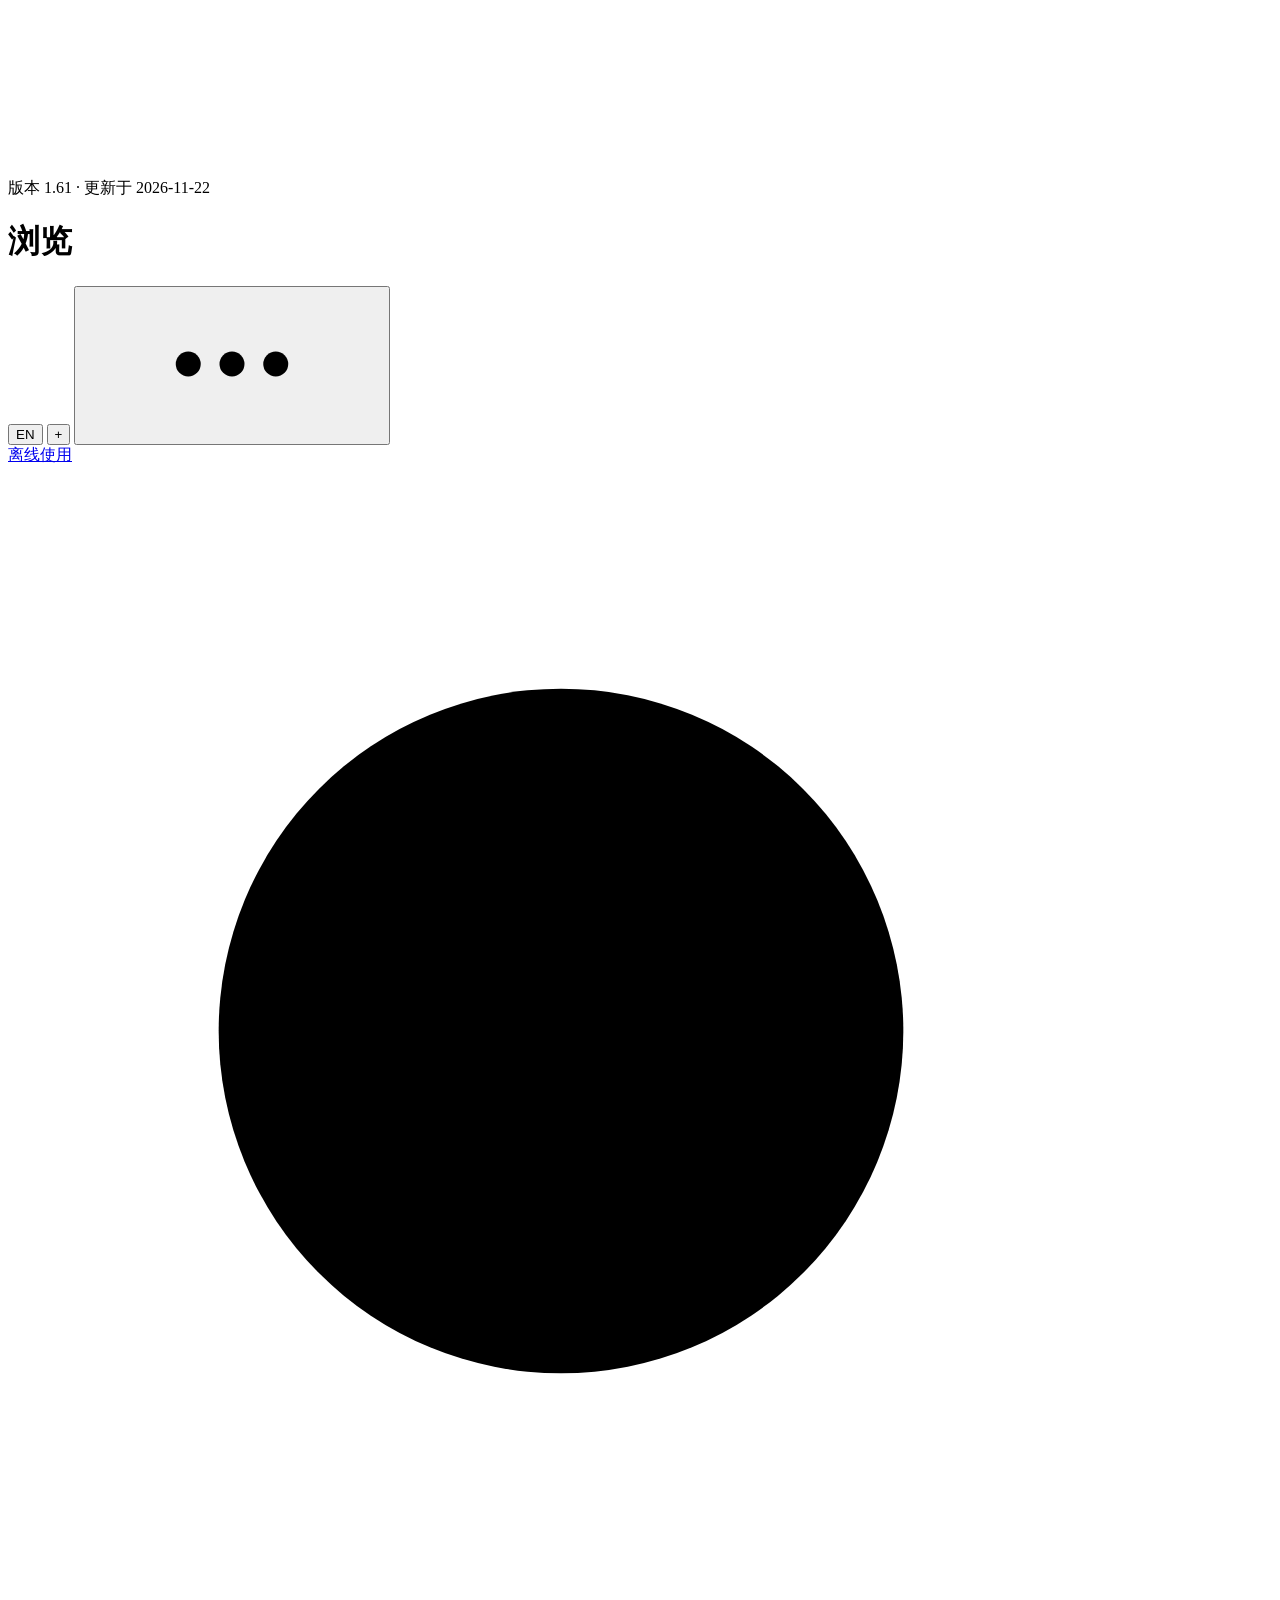
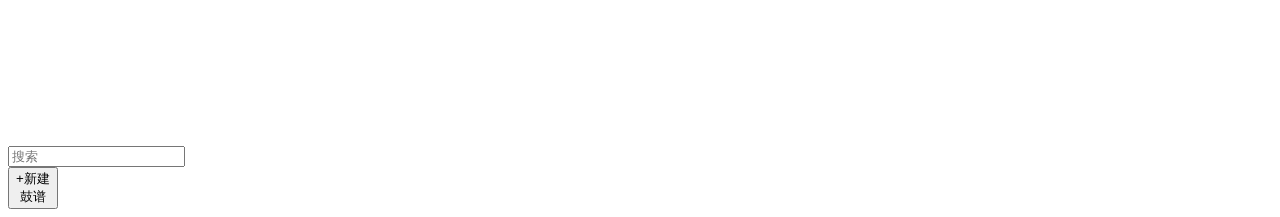
==== RhythmDesk-Win11/source/ui/index.html @ 809c0f04 "RhythmDesk 1.61: loop repeat chip, blue playing box on every track, note-key lock; handoff document " ====
<!doctype html>
<html lang="zh-CN">
<head>
<link rel="icon" type="image/png" href="apple-touch-icon.png">
<link rel="apple-touch-icon" href="apple-touch-icon.png">
  <meta charset="utf-8">
  <meta name="viewport" content="width=device-width, initial-scale=1">
  <meta name="color-scheme" content="light">
  <title>鼓谱工作台</title>
  <!-- STYLE -->
</head>
<body>
  <svg class="icon-library" aria-hidden="true" xmlns="http://www.w3.org/2000/svg">
    <symbol id="i-folder" viewBox="0 0 24 24"><path d="M3 5h6l2 2h10v13H3zM3 10h18"/></symbol>
    <symbol id="i-info" viewBox="0 0 24 24"><circle cx="12" cy="12" r="9.5"/><path d="M10 11h2v6m-2 0h4m-2-9h.01"/></symbol>
    <symbol id="i-more" viewBox="0 0 24 24"><g fill="currentColor" stroke="none"><circle cx="5" cy="12" r="2"/><circle cx="12" cy="12" r="2"/><circle cx="19" cy="12" r="2"/></g></symbol>
    <symbol id="i-undo" viewBox="0 0 24 24"><path d="m8 4-5 5 5 5M3 9h12a5 5 0 0 1 0 10H6"/></symbol>
    <symbol id="i-redo" viewBox="0 0 24 24"><path d="m16 4 5 5-5 5m5-5H9a5 5 0 0 0 0 10h9"/></symbol>
    <symbol id="i-tempo" viewBox="0 0 24 24"><path d="M9 3h6l5 18H4zM6 17h12M14 17 6 5"/><circle cx="5" cy="4" r="1.4" fill="currentColor"/></symbol>
    <symbol id="i-play" viewBox="0 0 24 24"><path d="M6 3v18l14-9z" fill="currentColor" stroke="none"/></symbol>
    <symbol id="i-pause" viewBox="0 0 24 24"><path d="M6 4h4v16H6zm8 0h4v16h-4z" fill="currentColor" stroke="none"/></symbol>
    <symbol id="i-stop" viewBox="0 0 24 24"><path d="M5 5h14v14H5z" fill="currentColor" stroke="none"/></symbol>
    <symbol id="i-restart" viewBox="0 0 24 24"><path d="M3 4l12 8L3 20zM18 4h2v16h-2z" fill="currentColor" stroke="none"/></symbol>
    <symbol id="i-speaker" viewBox="0 0 24 24"><path d="M3 9h4l5-4v14l-5-4H3z" fill="currentColor"/><path d="M16 8a6 6 0 0 1 0 8m3-11a10 10 0 0 1 0 14"/></symbol>
    <symbol id="i-solo" viewBox="0 0 24 24"><path d="M4 16v-4a8 8 0 0 1 16 0v4"/><rect x="4" y="12" width="4" height="7" rx="1.5" fill="currentColor"/><rect x="16" y="12" width="4" height="7" rx="1.5" fill="currentColor"/></symbol>
    <symbol id="i-mute" viewBox="0 0 24 24"><path d="M3 9h4l5-4v14l-5-4H3z" fill="currentColor"/><path d="M19 5 4 20"/></symbol>
    <symbol id="i-backspace" viewBox="0 0 24 24"><path d="M9 5h12v14H9l-7-7zM12 9l6 6m0-6-6 6"/></symbol>
    <symbol id="i-clear-measure" viewBox="0 0 24 24"><path d="M3 5v14M21 5v14M9 9l6 6m0-6-6 6"/></symbol>
    <symbol id="i-keyboard" viewBox="0 0 24 24"><rect x="2" y="5" width="20" height="14" rx="2"/><path d="M6 10h.1m4-.1h.1m4 .1h.1m4-.1h.1M7 15h10"/></symbol>
  </svg>
  <main id="rhythmBrowser" class="rhythm-browser" aria-labelledby="browserTitle">
    <p class="browser-release"><span data-i18n="browse.release">版本</span> 1.61 · <span data-i18n="browse.updated">更新于</span> <time datetime="2026-11-22">2026-11-22</time></p>
    <div class="browser-top">
      <h1 id="browserTitle" class="browser-pill" data-i18n="browse.title">浏览</h1>
      <div class="browser-pill browser-tools">
        <button type="button" id="langBrowser" class="lang-toggle" data-i18n="lang.toggle" data-i18n-title="lang.toggleTitle" data-i18n-aria="lang.toggleTitle">EN</button>
        <button type="button" id="browserNew" class="icon" data-i18n-title="browse.new" data-i18n-aria="browse.new" title="新建鼓谱" aria-label="新建鼓谱">+</button>
        <button type="button" id="browserMore" class="icon" data-i18n-title="browse.options" data-i18n-aria="browse.options" title="浏览选项" aria-label="浏览选项"><svg aria-hidden="true"><use href="#i-more"/></svg></button>
      </div>
    </div>
    <a href="./offline/" style="display:inline-block;margin:0 0 12px">离线使用</a>
    <label class="browser-search">
      <svg viewBox="0 0 24 24" aria-hidden="true"><circle cx="10.5" cy="10.5" r="6.5"/><path d="m16 16 5 5"/></svg>
      <input id="rhythmSearch" type="search" data-i18n-placeholder="browse.search" data-i18n-aria="browse.searchLabel" placeholder="搜索" aria-label="按名称搜索节奏" autocomplete="off">
    </label>
    <div id="rhythmGrid" class="rhythm-grid">
      <button type="button" id="createDocument" class="rhythm-card"><span class="rhythm-thumbnail new-thumbnail" aria-hidden="true">+</span><span class="rhythm-card-name" data-i18n-html="browse.create">新建<br>鼓谱</span></button>
    </div>
    <p id="rhythmSearchEmpty" class="browser-empty" data-i18n="browse.empty" hidden>没有找到匹配的节奏。</p>
  </main>
  <header id="editorNav" hidden>
    <div class="nav">
      <button type="button" id="files" class="icon blue" data-i18n-title="nav.files" data-i18n-aria="nav.files" title="返回节奏文件夹" aria-label="返回节奏文件夹"><svg><use href="#i-folder"/></svg></button>
      <div class="center-title">
        <button type="button" id="info" class="icon blue" data-i18n-title="nav.info" data-i18n-aria="nav.info" title="节奏信息" aria-label="节奏信息"><svg><use href="#i-info"/></svg></button>
        <h1 id="title"></h1>
      </div>
      <div class="nav-right">
        <div class="tool-group nav-history">
          <button type="button" id="undo" class="icon" data-i18n-title="undo.title" data-i18n-aria="undo" title="撤销 Ctrl+Z" aria-label="撤销"><svg><use href="#i-undo"/></svg></button>
          <button type="button" id="redo" class="icon" data-i18n-title="redo.title" data-i18n-aria="redo" title="重做 Ctrl+Y" aria-label="重做"><svg><use href="#i-redo"/></svg></button>
        </div>
        <button type="button" id="more" class="icon blue" data-i18n-title="nav.more" data-i18n-aria="nav.more" title="更多操作" aria-label="更多操作"><svg><use href="#i-more"/></svg></button>
      </div>
      <input type="file" id="file" accept=".json,.djjson,application/json" hidden>
    </div>
    <div class="meter-bar">
      <div class="score-global-actions">
      <button type="button" id="meterLabel" data-i18n="meter.clearButton" aria-haspopup="dialog">清空整谱</button><span id="scoreZoomValue">100%</span></div>
      <div class="meter-picker" role="group" aria-label="整谱拍号" data-i18n-aria="meter.label">
        <button type="button" data-meter="4/4" aria-label="4/4 拍，重置整谱" aria-pressed="false" title="重置为 4/4 拍"><span class="meter-label" aria-hidden="true"><span class="meter-numerator">4</span><span class="meter-slash">/</span><span class="meter-denominator">4</span></span></button>
        <button type="button" data-meter="5/8" aria-label="5/8 拍，重置整谱" aria-pressed="false" title="重置为 5/8 拍"><span class="meter-label" aria-hidden="true"><span class="meter-numerator">5</span><span class="meter-slash">/</span><span class="meter-denominator">8</span></span></button>
        <button type="button" data-meter="6/8" aria-label="6/8 拍，重置整谱" aria-pressed="false" title="重置为 6/8 拍"><span class="meter-label" aria-hidden="true"><span class="meter-numerator">6</span><span class="meter-slash">/</span><span class="meter-denominator">8</span></span></button>
        <button type="button" data-meter="7/8" aria-label="7/8 拍，重置整谱" aria-pressed="false" title="重置为 7/8 拍"><span class="meter-label" aria-hidden="true"><span class="meter-numerator">7</span><span class="meter-slash">/</span><span class="meter-denominator">8</span></span></button>
        <button type="button" data-meter="9/8" aria-label="9/8 拍，重置整谱" aria-pressed="false" title="重置为 9/8 拍"><span class="meter-label" aria-hidden="true"><span class="meter-numerator">9</span><span class="meter-slash">/</span><span class="meter-denominator">8</span></span></button>
        <button type="button" data-meter="11/8" aria-label="11/8 拍，重置整谱" aria-pressed="false" title="重置为 11/8 拍"><span class="meter-label" aria-hidden="true"><span class="meter-numerator meter-numerator-wide">11</span><span class="meter-slash">/</span><span class="meter-denominator">8</span></span></button>
        <button type="button" data-meter="13/8" aria-label="13/8 拍，重置整谱" aria-pressed="false" title="重置为 13/8 拍"><span class="meter-label" aria-hidden="true"><span class="meter-numerator meter-numerator-wide">13</span><span class="meter-slash">/</span><span class="meter-denominator">8</span></span></button>
        <button type="button" data-meter="17/8" aria-label="17/8 拍，重置整谱" aria-pressed="false" title="重置为 17/8 拍"><span class="meter-label" aria-hidden="true"><span class="meter-numerator meter-numerator-wide">17</span><span class="meter-slash">/</span><span class="meter-denominator">8</span></span></button>
        <button type="button" data-meter="19/8" aria-label="19/8 拍，重置整谱" aria-pressed="false" title="重置为 19/8 拍"><span class="meter-label" aria-hidden="true"><span class="meter-numerator meter-numerator-wide">19</span><span class="meter-slash">/</span><span class="meter-denominator">8</span></span></button>
        <button type="button" data-meter="23/8" aria-label="23/8 拍，重置整谱" aria-pressed="false" title="重置为 23/8 拍"><span class="meter-label" aria-hidden="true"><span class="meter-numerator meter-numerator-wide">23</span><span class="meter-slash">/</span><span class="meter-denominator">8</span></span></button>
      </div>
    </div>
  </header>

  <div id="scoreViewport" hidden>
    <main id="paper" aria-label="鼓谱" data-i18n-aria="score.aria">
      <div id="score"></div>
      <div class="track-add-area"><button type="button" id="addTrack" class="add-track" data-i18n-title="track.add" data-i18n-aria="track.add" aria-label="添加音轨" title="添加音轨" aria-haspopup="true">+</button></div>
    </main>
    <span id="scoreVerticalThumb" aria-hidden="true" hidden></span>
  </div>
  <footer id="editorTransport" class="transport" aria-label="播放和编辑工具" data-i18n-aria="transport.aria" hidden>
    <div class="transport-inner">
      <button type="button" id="restartPlayback" class="icon" data-i18n-title="keys.goToBeginning" data-i18n-aria="keys.goToBeginning" title="回到全谱开头" aria-label="回到全谱开头"><svg aria-hidden="true"><use href="#i-restart"/></svg></button>
      <button type="button" id="play" class="icon" title="播放 Space" aria-label="播放"><svg><use id="playGlyph" href="#i-play"/></svg></button>
      <button type="button" id="stop" class="icon" title="停止" aria-label="停止" disabled><svg><use href="#i-stop"/></svg></button>
      <button type="button" id="loopRepeat" class="loop-repeat" data-i18n-title="loop.repeatButton" title="再循环几次后继续向后播放" aria-haspopup="true" hidden>↻ 再循环…</button>
      <button type="button" id="swing" class="icon" data-i18n-title="swing.button" data-i18n-aria="swing.button" title="律动（Swing）" aria-label="律动（Swing）"><svg><use href="#i-tempo"/></svg></button>
      <button type="button" id="mixer" class="icon" data-i18n-title="mixer.button" data-i18n-aria="mixer.button" title="混音：音量 / 声像" aria-label="混音：音量 / 声像"><svg><use href="#i-speaker"/></svg></button>
      <button type="button" id="followPlayback" class="icon follow-toggle" data-i18n-title="more.follow" data-i18n-aria="more.follow" title="播放时跟随谱面" aria-label="播放时跟随谱面" aria-pressed="true"><svg viewBox="0 0 24 24" fill="none" stroke="currentColor" stroke-width="1.7" stroke-linecap="round" stroke-linejoin="round"><path d="M9 4H4v5m11-5h5v5M4 15v5h5m11-5v5h-5m-6-8h6m-3-3v6"/></svg></button>
      <button type="button" id="showKeys" class="icon keyboard-toggle" data-i18n-title="keys.toggle" data-i18n-aria="keys.aria" title="显示或收起音符键盘" aria-label="音符键盘" aria-pressed="false"><svg><use href="#i-keyboard"/></svg></button>
    </div>
  </footer>
  <section id="keyboard" class="keyboard" aria-label="音符键盘" data-i18n-aria="keys.aria" hidden><div id="keys" class="keyboard-inner"></div></section>
  <section id="selectionBar" class="selection-bar" data-i18n-aria="multi.toolbar" aria-label="选区操作" hidden>
    <div class="selection-inner">
      <p id="selectionSummary" class="selection-summary" aria-live="polite"></p>
      <div id="selectionActions" class="selection-actions">
        <button type="button" data-selection-action="copy" data-i18n="multi.copy">复制</button>
        <button type="button" data-selection-action="cut" data-i18n="multi.cut">剪切</button>
        <button type="button" data-selection-action="clear" data-i18n="multi.clear">清空选区音符</button>
        <button type="button" data-selection-action="meter" data-i18n="multi.meter">区域拍号</button>
      </div>
      <div id="selectionMeters" class="selection-meters" hidden></div>
      <button type="button" id="selectionBack" class="selection-link" data-i18n="multi.back" hidden>返回选区</button>
      <button type="button" id="selectionExit" class="selection-link" data-i18n="multi.exit">退出</button>
    </div>
  </section>
  <div id="status" class="toast" role="status" aria-live="polite" hidden></div>
  <dialog id="renameRhythmPanel" class="name-dialog" aria-labelledby="renameRhythmHeading">
    <form id="renameRhythmForm">
      <h2 id="renameRhythmHeading" data-i18n="card.rename">重命名</h2>
      <input id="renameRhythmName" type="text" maxlength="64" required autocomplete="off" data-i18n-aria="card.rename" aria-label="重命名">
      <div class="dialog-actions"><button type="button" data-close="renameRhythmPanel" data-i18n="dialog.cancel">取消</button><button type="submit" id="renameRhythmConfirm" data-i18n="card.rename">重命名</button></div>
    </form>
  </dialog>
  <dialog id="noteChangeWarning" class="note-change-warning" role="alertdialog" aria-labelledby="noteChangeMessage"><p id="noteChangeMessage"></p></dialog>

  <div id="menu" class="popup-menu" hidden></div>
  <div id="beatMenu" class="beat-menu" hidden></div>
  <dialog id="newRhythmPanel" class="name-dialog" aria-labelledby="newRhythmHeading">
    <form id="newRhythmForm" method="dialog">
      <div class="name-dialog-body">
        <h2 id="newRhythmHeading" data-i18n="new.title">新建鼓谱</h2>
        <input id="newRhythmName" type="text" placeholder="鼓谱名称" aria-label="鼓谱名称" data-i18n-placeholder="new.placeholder" data-i18n-aria="new.placeholder" maxlength="64" autocomplete="off" required autofocus>
      </div>
      <div class="name-dialog-actions">
        <button type="button" data-close="newRhythmPanel" data-i18n="dialog.cancel">取消</button>
        <button type="submit" id="createRhythm" data-i18n="dialog.create" disabled>创建</button>
      </div>
    </form>
  </dialog>
  <dialog id="infoPanel" class="sheet">
    <form method="dialog">
      <header class="sheet-nav"><button type="submit" data-i18n="dialog.done">完成</button><h2 data-i18n="info.title">节奏信息</h2><span></span></header>
      <div class="info-fields sheet-body">
        <label><span data-i18n="info.name">名称</span> <input id="infoTitle" maxlength="64" required></label>
        <label><span data-i18n="info.region">地区</span> <input id="infoRegion" maxlength="80"></label>
        <label><span data-i18n="info.ethnic">族群</span> <input id="infoEthnic" maxlength="80"></label>
        <textarea id="infoNotes" maxlength="8000" aria-label="曲目介绍" placeholder="曲目介绍、来源或教学笔记" data-i18n-aria="info.notes" data-i18n-placeholder="info.notesPlaceholder"></textarea>
      </div>
    </form>
  </dialog>
  <dialog id="mixerPanel" class="sheet">
    <header class="sheet-nav"><button type="button" data-close="mixerPanel" data-i18n="dialog.done">完成</button><div class="segmented"><button type="button" id="volTab" aria-pressed="true" data-i18n="mix.volume">音量</button><button type="button" id="panTab" aria-pressed="false" data-i18n="mix.balance">声像</button></div><button type="button" id="resetMix" data-i18n="mix.reset">重置</button></header>
    <div id="mixRows" class="sheet-body"></div>
  </dialog>
  <dialog id="swingPanel" class="sheet swing-sheet">
    <header class="sheet-nav"><button type="button" data-close="swingPanel" data-i18n="swing.back">‹ 返回</button><h2 data-i18n="swing.title">编辑律动（Swing）</h2><div class="actions"><button type="button" id="copyFeel" data-i18n="swing.copy">复制</button><button type="button" id="pasteFeel" data-i18n="swing.paste">粘贴</button></div></header>
    <div class="sheet-body">
      <div class="section-label" data-i18n="swing.pattern">拍内时值</div>
      <div class="pattern">
        <div class="pattern-top">
          <div class="segmented"><button type="button" data-feel-size="3">3</button><button type="button" data-feel-size="4">4</button></div>
          <div class="actions"><button type="button" id="copyPattern" data-i18n="swing.copy">复制</button><button type="button" id="pastePattern" data-i18n="swing.paste">粘贴</button></div>
        </div>
        <svg id="diagram" viewBox="0 0 440 144" role="img" aria-label="拍内时值图。拖动中间的符杆可调整比例。" data-i18n-aria="swing.diagram"></svg>
        <div id="ratios" class="ratios" aria-label="分音时值百分比" data-i18n-aria="swing.ratios"></div>
        <label class="line-range"><span data-i18n="swing.strength">强度</span> <input type="range" min="0" max="200" id="strength"><output id="strengthValue"></output></label>
        <label class="compound-swing"><input type="checkbox" id="compoundSwing"><span data-i18n="swing.compound">6/8 和 9/8 也使用 Swing 时值</span></label>
      </div>
      <div class="section-label" data-i18n="swing.tempo">速度</div>
      <div class="swing-tempo">
        <div class="tempo-controls"><button type="button" id="tempoMinus" aria-label="−1 BPM">−</button><output id="swingBpmLabel"></output><button type="button" id="tempoPlus" aria-label="+1 BPM">+</button></div>
        <input type="range" min="20" max="360" id="swingBpm" aria-label="速度 BPM" data-i18n-aria="tempo.range">
        
      </div>
    </div>
  </dialog>
  <dialog id="exportPanel" class="sheet export-sheet">
    <form id="exportForm">
      <header class="sheet-nav"><button type="button" data-close="exportPanel" data-i18n="dialog.cancel">取消</button><h2 data-i18n="export.title">导出音频</h2><button type="submit" id="exportConfirm" data-i18n="export.confirm">导出</button></header>
      <div class="sheet-body">
        <div class="section-label" data-i18n="export.file">文件</div>
        <div class="file-fields">
          <input id="exportName" aria-label="导出文件名" data-i18n-aria="export.name" maxlength="80" required>
          <div class="format-row"><span data-i18n="export.format">格式</span> <div class="segmented"><button type="button" data-format="m4a" aria-pressed="false" title="需要系统提供 AAC 编码器" data-i18n-title="export.m4aTitle" disabled>M4A</button><button type="button" data-format="wav" aria-pressed="true">WAV</button><button type="button" data-format="aiff" aria-pressed="false">AIFF</button></div></div>
        </div>
        <div class="section-label" data-i18n="export.duration">时长</div>
        <div class="duration">
          <div class="time-wheel" data-wheel="minutes">
            <button type="button" data-time="minutes" data-delta="-1" aria-label="减少一分钟" data-i18n-aria="export.minus1m"></button>
            <label><input type="number" id="minutes" min="0" max="30" value="0" required aria-label="分钟" data-i18n-aria="export.minutes"> <span data-i18n="export.min">分</span></label>
            <button type="button" data-time="minutes" data-delta="1" aria-label="增加一分钟" data-i18n-aria="export.plus1m"></button>
          </div>
          <div class="time-wheel" data-wheel="seconds">
            <button type="button" data-time="seconds" data-delta="-1" aria-label="减少一秒" data-i18n-aria="export.minus1s"></button>
            <label><input type="number" id="seconds" min="0" max="59" value="30" required aria-label="秒" data-i18n-aria="export.seconds"> <span data-i18n="export.sec">秒</span></label>
            <button type="button" data-time="seconds" data-delta="1" aria-label="增加一秒" data-i18n-aria="export.plus1s"></button>
          </div>
        </div>
        <p class="export-note" data-i18n="export.note">44.1 kHz · 16-bit · 立体声</p>
      </div>
    </form>
  </dialog>
  <dialog id="scoreConflictPanel" class="sheet"><h2 data-i18n="save.conflict">文件已存在</h2><p id="scoreConflictName"></p><div class="tempo-controls"><button type="button" id="scoreOverwrite" data-i18n="save.overwrite">覆盖</button><button type="button" id="scoreKeepBoth" data-i18n="save.keepBoth">保留两个</button><button type="button" data-close="scoreConflictPanel" data-i18n="dialog.cancel">取消</button></div></dialog>
  <dialog id="scoreExportPanel" class="sheet" aria-labelledby="scoreExportHeading">
    <form id="scoreExportForm">
      <header class="sheet-nav">
        <button type="button" data-close="scoreExportPanel" data-i18n="dialog.cancel">取消</button>
        <h2 id="scoreExportHeading" data-i18n="more.scoreExportTitle">导出鼓谱</h2>
        <button type="submit" id="scoreExportConfirm" data-i18n="scoreExport.prepare">生成</button>
      </header>
      <div class="sample-body">
        <label class="sample-choice"><span data-i18n="export.format">格式</span>
          <select id="scoreExportFormat"><option value="jpg">JPG</option><option value="pdf">PDF</option></select>
        </label>
        <p class="sample-standard" data-i18n="scoreExport.detail">每页 3840 × 2160 像素。多页 JPG 打包为 ZIP，PDF 合并为一个文件。</p>
        <p class="sample-standard" id="scoreSaveHint"></p>
        <p id="scoreExportStatus" class="sample-message" role="status"></p>
      </div>
    </form>
  </dialog>
  <dialog id="samplePanel" class="sheet" aria-labelledby="sampleHeading">
    <header class="sheet-nav">
      <button type="button" data-close="samplePanel" data-i18n="dialog.done">完成</button>
      <h2 id="sampleHeading" data-i18n="sample.title">替换音色</h2><span></span>
    </header>
    <div class="sample-body">
      <p id="sampleTrackName" class="sample-track"></p>
      <label class="sample-choice"><span data-i18n="sample.instrument">乐器</span> <select id="sampleInstrument"></select></label>
      <label class="sample-choice"><span data-i18n="sample.slot">预设槽位</span> <select id="sampleSlot"></select></label>
      <label class="sample-choice"><span data-i18n="sample.stroke">鼓音</span> <select id="sampleStroke"></select></label>
      <p id="sampleCurrent" class="sample-current"></p>
      <div class="sample-actions">
        <button type="button" id="sampleImport" data-i18n="sample.import">导入 WAV</button>
        <button type="button" id="samplePreview" data-i18n="sample.preview">试听</button>
        <button type="button" id="sampleReset" data-i18n="sample.reset">恢复内置</button>
        <button type="button" id="sampleApply" data-i18n="sample.apply">应用到当前音轨</button>
        <input type="file" id="sampleFile" accept=".wav,.wave,audio/wav,audio/x-wav" hidden>
      </div>
      <p id="sampleMessage" role="status" class="sample-message"></p>
      <p class="sample-standard" data-i18n-html="sample.standard"><strong>采样标准</strong><br>16-bit PCM WAV · 44.1 或 48 kHz · 单声道或双声道（导入后转为单声道）<br>单个文件录一击，0.05–1.50 秒，推荐 0.15–0.80 秒。<br>尽量剪掉前置空白，保留自然尾音。鼓谱内自定义采样共用 640 KiB。</p>
    </div>
  </dialog>
  <dialog id="deleteMeasurePanel" class="name-dialog" aria-labelledby="deleteMeasureHeading" aria-describedby="deleteMeasureMessage">
    <div class="name-dialog-body">
      <h2 id="deleteMeasureHeading" data-i18n="measure.deleteTitle">删除小节</h2>
      <p id="deleteMeasureMessage"></p>
    </div>
    <div class="name-dialog-actions">
      <button type="button" data-close="deleteMeasurePanel" data-i18n="dialog.cancel" autofocus>取消</button>
      <button type="button" id="confirmDeleteMeasure" data-i18n="measure.deleteTitle">删除小节</button>
    </div>
  </dialog>
  <dialog id="clearScorePanel" class="name-dialog" aria-labelledby="clearScoreHeading" aria-describedby="clearScoreMessage">
    <div class="name-dialog-body">
      <h2 id="clearScoreHeading" data-i18n="meter.clearScore">清空整份鼓谱</h2>
      <p id="clearScoreMessage" data-i18n="meter.confirmClear">清空所有音轨的音符？可以一次撤销。</p>
    </div>
    <div class="name-dialog-actions">
      <button type="button" data-close="clearScorePanel" data-i18n="dialog.cancel" autofocus>取消</button>
      <button type="button" id="confirmClearScore" data-i18n="meter.clearAction">清空</button>
    </div>
  </dialog>
  <dialog id="clearTrackNotesPanel" class="name-dialog" aria-labelledby="clearTrackNotesHeading" aria-describedby="clearTrackNotesMessage">
    <div class="name-dialog-body">
      <h2 id="clearTrackNotesHeading" data-i18n="track.clearNotes">清空本乐器所有音符</h2>
      <p id="clearTrackNotesMessage"></p>
    </div>
    <div class="name-dialog-actions">
      <button type="button" data-close="clearTrackNotesPanel" data-i18n="dialog.cancel" autofocus>取消</button>
      <button type="button" id="confirmClearTrackNotes" data-i18n="meter.clearAction">清空</button>
    </div>
  </dialog>
  <dialog id="multiPastePanel" class="name-dialog" aria-labelledby="multiConfirmTitle" aria-describedby="multiConfirmMessage multiConfirmRange">
    <div class="name-dialog-body">
      <h2 id="multiConfirmTitle"></h2>
      <p id="multiConfirmRange" class="paste-range-summary"></p>
      <p id="multiConfirmMessage" data-i18n="multi.confirmMessage">将首尾之间的音符、空拍和切分连续覆盖到目标位置？</p>
    </div>
    <div class="name-dialog-actions">
      <button type="button" data-close="multiPastePanel" data-i18n="dialog.cancel" autofocus>取消</button>
      <button type="button" id="confirmMultiPaste" data-i18n="multi.confirmAction">确认</button>
    </div>
  </dialog>
  <dialog id="removeTrackPanel" class="name-dialog" aria-labelledby="removeTrackHeading" aria-describedby="removeTrackMessage">
    <div class="name-dialog-body">
      <h2 id="removeTrackHeading" data-i18n="track.remove">删除乐器</h2>
      <p id="removeTrackMessage"></p>
    </div>
    <div class="name-dialog-actions">
      <button type="button" data-close="removeTrackPanel" data-i18n="dialog.cancel" autofocus>取消</button>
      <button type="button" id="confirmRemoveTrack" data-i18n="track.remove">删除乐器</button>
    </div>
  </dialog>
  <dialog id="trackPanel" class="sheet">
    <form method="dialog">
      <header class="sheet-nav"><button type="button" data-close="trackPanel" data-i18n="dialog.cancel">取消</button><h2 data-i18n="instrument.title">乐器</h2><button type="submit" data-i18n="dialog.done">完成</button></header>
      <div class="info-fields sheet-body">
        <label><span data-i18n="instrument.name">名称</span> <input id="trackName" maxlength="28" required></label>
        <label><span data-i18n="instrument.detail">说明</span> <input id="trackDetail" maxlength="28"></label>
        <label><span data-i18n="instrument.type">乐器</span> <select id="trackType"></select></label>
      </div>
    </form>
  </dialog>
  <script src="sounds/recorded-samples.js"></script>
  <!-- GUIDE -->
  <!-- SCRIPTS -->
</body>
</html>
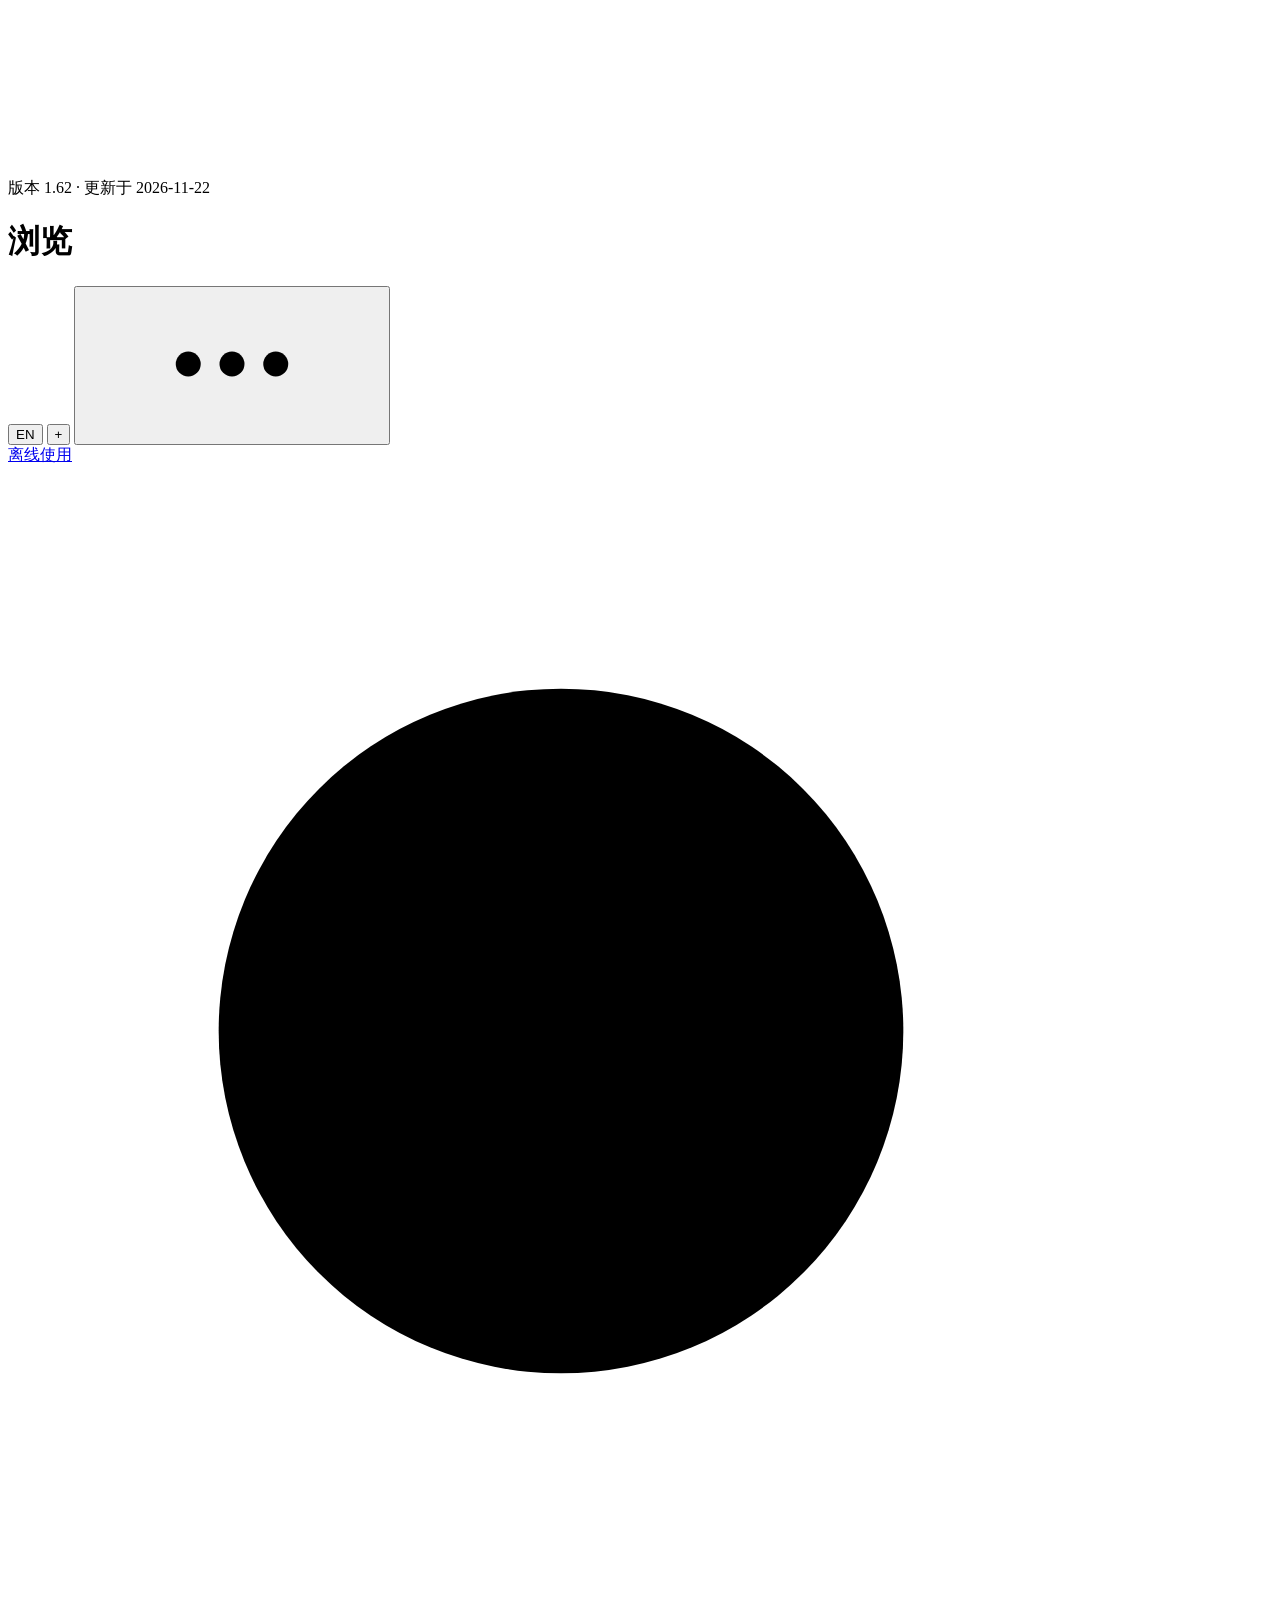
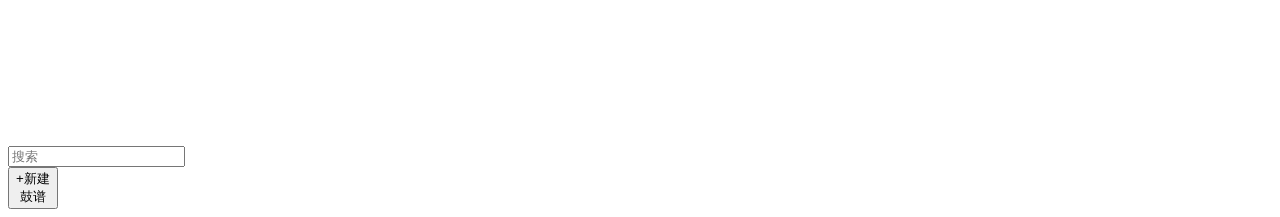
==== commit f012d342: "RhythmDesk 1.62: free repeat count, tall playing box, docs checked and synced Same changes in the Wi" ====
--- a/RhythmDesk-Win11/source/ui/index.html
+++ b/RhythmDesk-Win11/source/ui/index.html
@@ -29,7 +29,7 @@
     <symbol id="i-keyboard" viewBox="0 0 24 24"><rect x="2" y="5" width="20" height="14" rx="2"/><path d="M6 10h.1m4-.1h.1m4 .1h.1m4-.1h.1M7 15h10"/></symbol>
   </svg>
   <main id="rhythmBrowser" class="rhythm-browser" aria-labelledby="browserTitle">
-    <p class="browser-release"><span data-i18n="browse.release">版本</span> 1.61 · <span data-i18n="browse.updated">更新于</span> <time datetime="2026-11-22">2026-11-22</time></p>
+    <p class="browser-release"><span data-i18n="browse.release">版本</span> 1.62 · <span data-i18n="browse.updated">更新于</span> <time datetime="2026-11-22">2026-11-22</time></p>
     <div class="browser-top">
       <h1 id="browserTitle" class="browser-pill" data-i18n="browse.title">浏览</h1>
       <div class="browser-pill browser-tools">
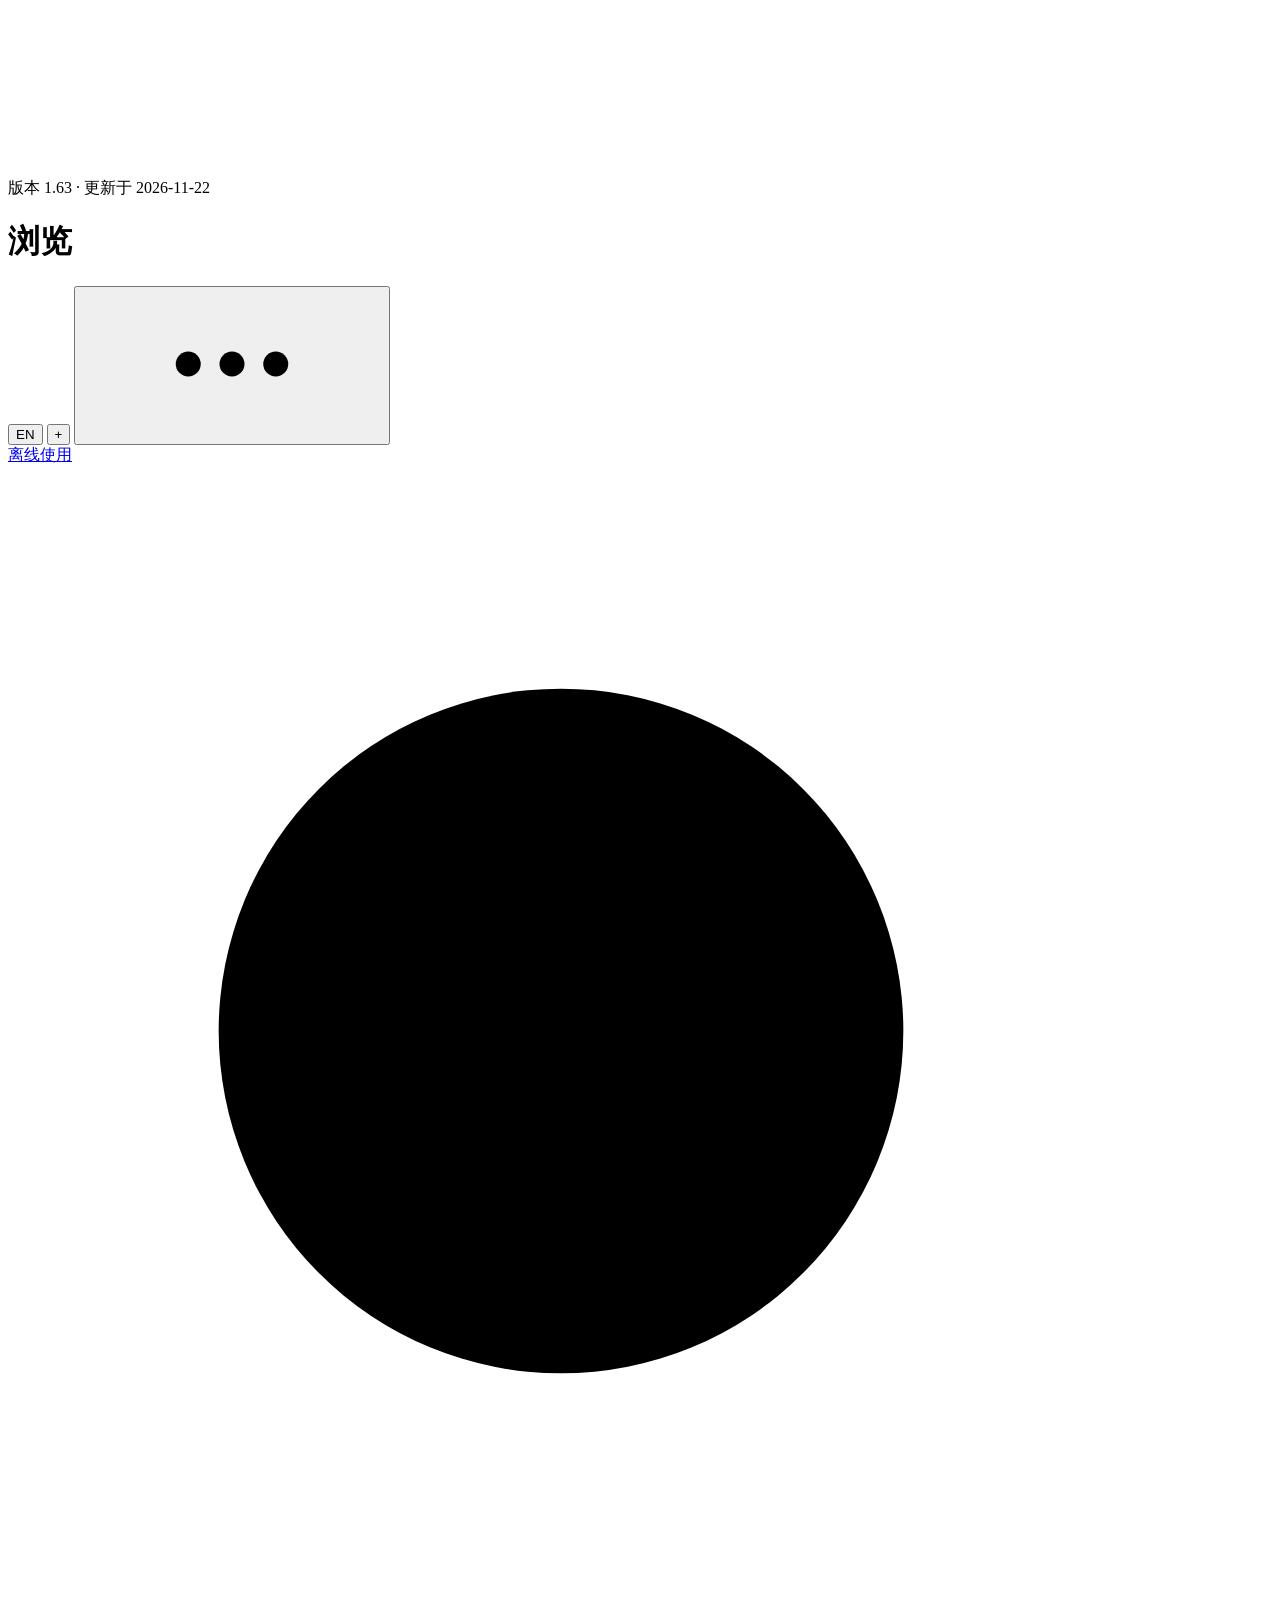
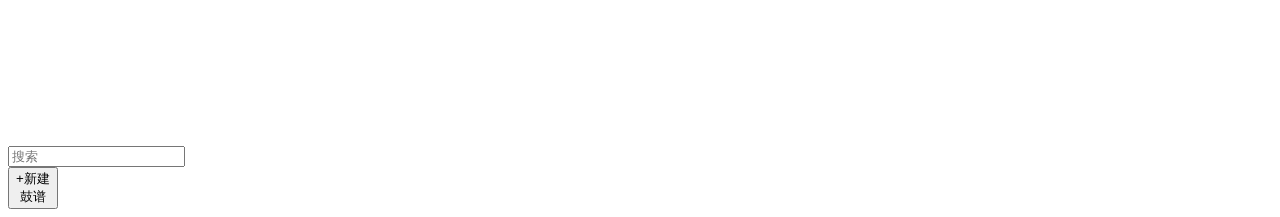
==== commit 652370e1: "RhythmDesk 1.63: preset loop counts, 0.5 s hold, double-tap menus clear of the tap Same changes in t" ====
--- a/RhythmDesk-Win11/source/ui/index.html
+++ b/RhythmDesk-Win11/source/ui/index.html
@@ -29,7 +29,7 @@
     <symbol id="i-keyboard" viewBox="0 0 24 24"><rect x="2" y="5" width="20" height="14" rx="2"/><path d="M6 10h.1m4-.1h.1m4 .1h.1m4-.1h.1M7 15h10"/></symbol>
   </svg>
   <main id="rhythmBrowser" class="rhythm-browser" aria-labelledby="browserTitle">
-    <p class="browser-release"><span data-i18n="browse.release">版本</span> 1.62 · <span data-i18n="browse.updated">更新于</span> <time datetime="2026-11-22">2026-11-22</time></p>
+    <p class="browser-release"><span data-i18n="browse.release">版本</span> 1.63 · <span data-i18n="browse.updated">更新于</span> <time datetime="2026-11-22">2026-11-22</time></p>
     <div class="browser-top">
       <h1 id="browserTitle" class="browser-pill" data-i18n="browse.title">浏览</h1>
       <div class="browser-pill browser-tools">
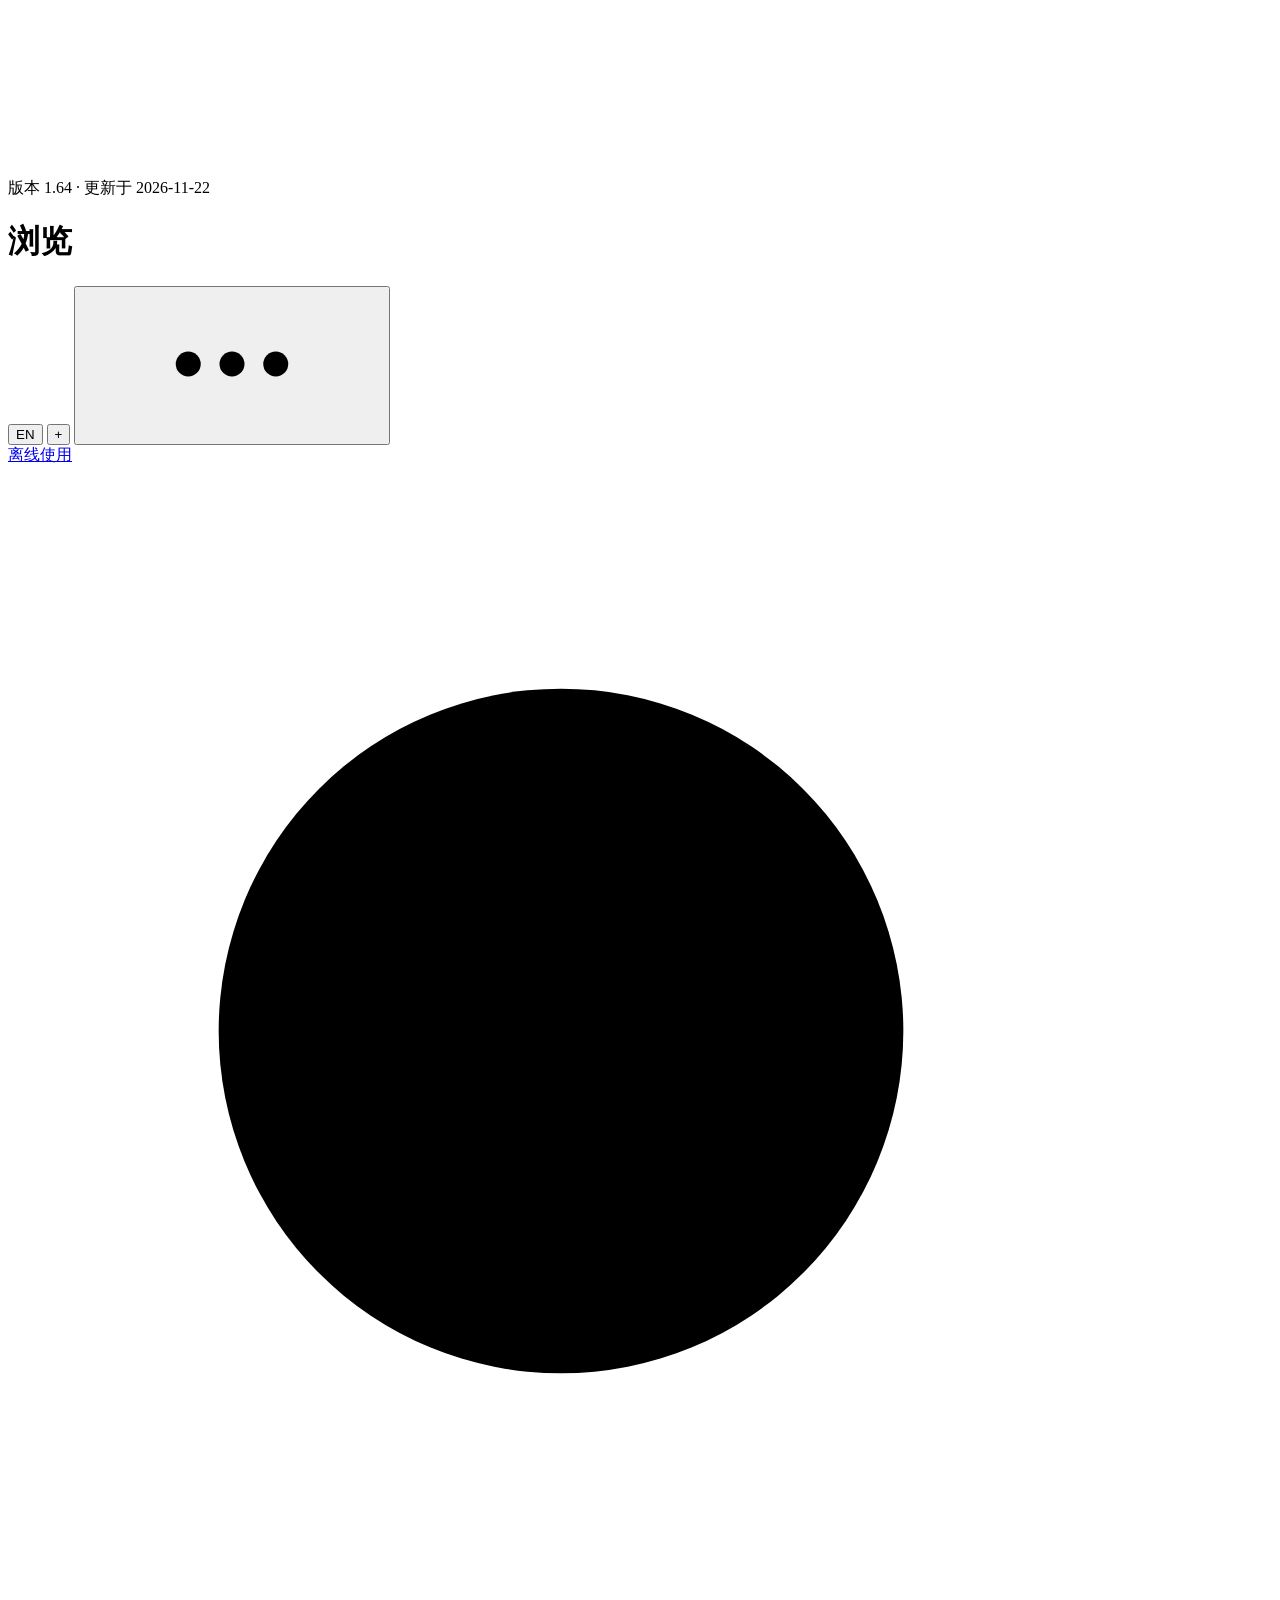
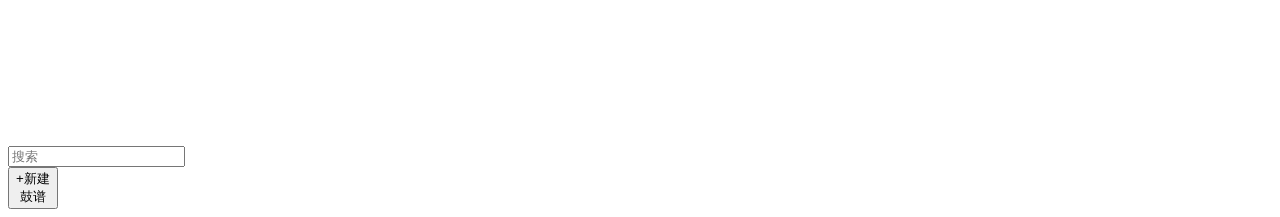
==== commit 23a629f1: "RhythmDesk 1.64: translucent pick frame in multi-selection Same change in the Windows 11 sources and" ====
--- a/RhythmDesk-Win11/source/ui/index.html
+++ b/RhythmDesk-Win11/source/ui/index.html
@@ -29,7 +29,7 @@
     <symbol id="i-keyboard" viewBox="0 0 24 24"><rect x="2" y="5" width="20" height="14" rx="2"/><path d="M6 10h.1m4-.1h.1m4 .1h.1m4-.1h.1M7 15h10"/></symbol>
   </svg>
   <main id="rhythmBrowser" class="rhythm-browser" aria-labelledby="browserTitle">
-    <p class="browser-release"><span data-i18n="browse.release">版本</span> 1.63 · <span data-i18n="browse.updated">更新于</span> <time datetime="2026-11-22">2026-11-22</time></p>
+    <p class="browser-release"><span data-i18n="browse.release">版本</span> 1.64 · <span data-i18n="browse.updated">更新于</span> <time datetime="2026-11-22">2026-11-22</time></p>
     <div class="browser-top">
       <h1 id="browserTitle" class="browser-pill" data-i18n="browse.title">浏览</h1>
       <div class="browser-pill browser-tools">
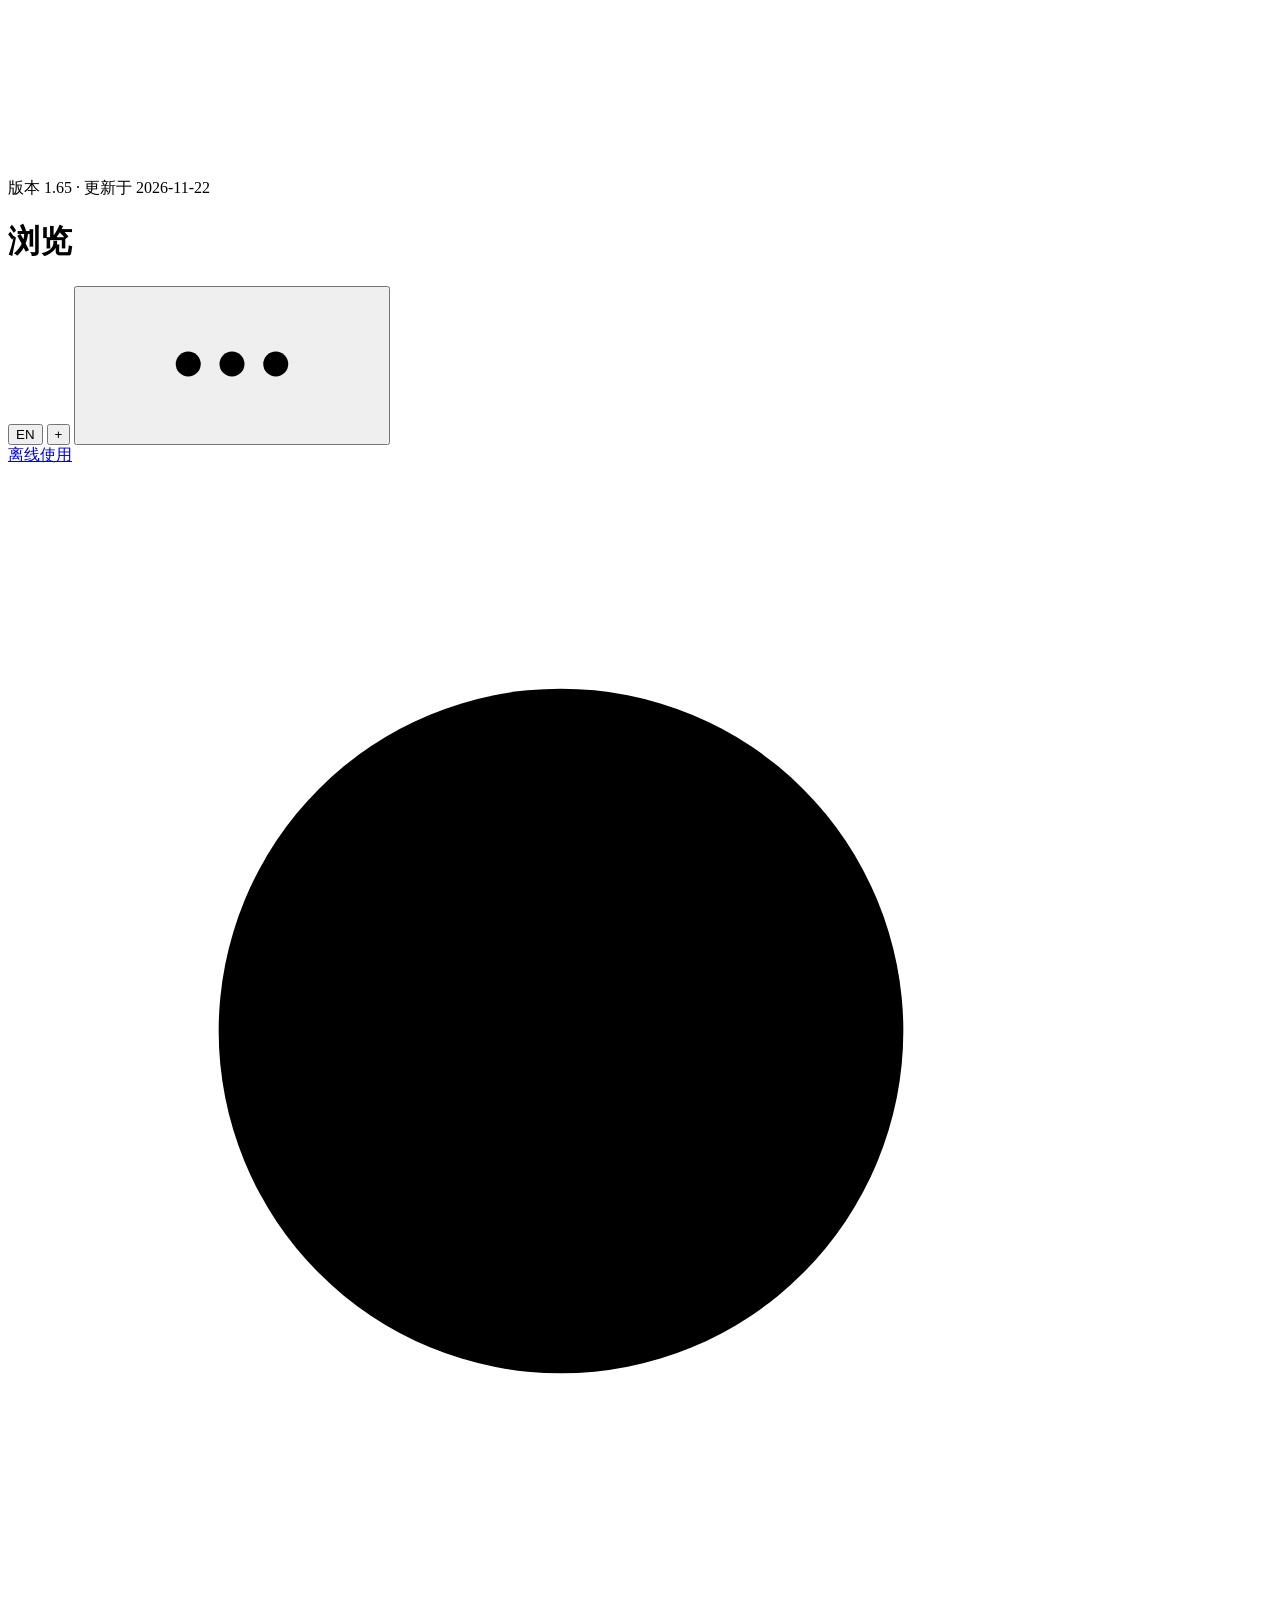
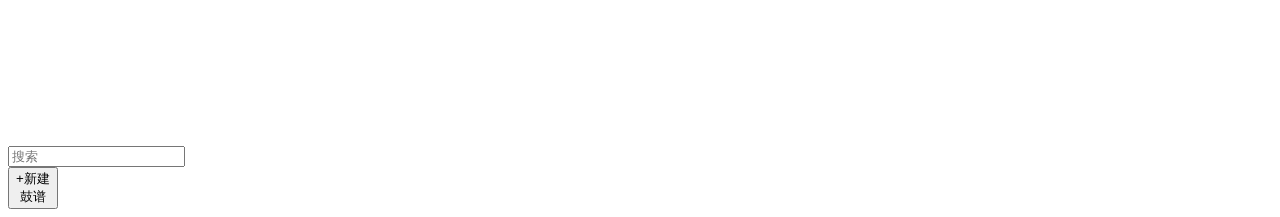
==== commit 5cf14dba: "RhythmDesk 1.65: every hold menu opens after 0.2 s Same change in the Windows 11 sources and the And" ====
--- a/RhythmDesk-Win11/source/ui/index.html
+++ b/RhythmDesk-Win11/source/ui/index.html
@@ -29,7 +29,7 @@
     <symbol id="i-keyboard" viewBox="0 0 24 24"><rect x="2" y="5" width="20" height="14" rx="2"/><path d="M6 10h.1m4-.1h.1m4 .1h.1m4-.1h.1M7 15h10"/></symbol>
   </svg>
   <main id="rhythmBrowser" class="rhythm-browser" aria-labelledby="browserTitle">
-    <p class="browser-release"><span data-i18n="browse.release">版本</span> 1.64 · <span data-i18n="browse.updated">更新于</span> <time datetime="2026-11-22">2026-11-22</time></p>
+    <p class="browser-release"><span data-i18n="browse.release">版本</span> 1.65 · <span data-i18n="browse.updated">更新于</span> <time datetime="2026-11-22">2026-11-22</time></p>
     <div class="browser-top">
       <h1 id="browserTitle" class="browser-pill" data-i18n="browse.title">浏览</h1>
       <div class="browser-pill browser-tools">
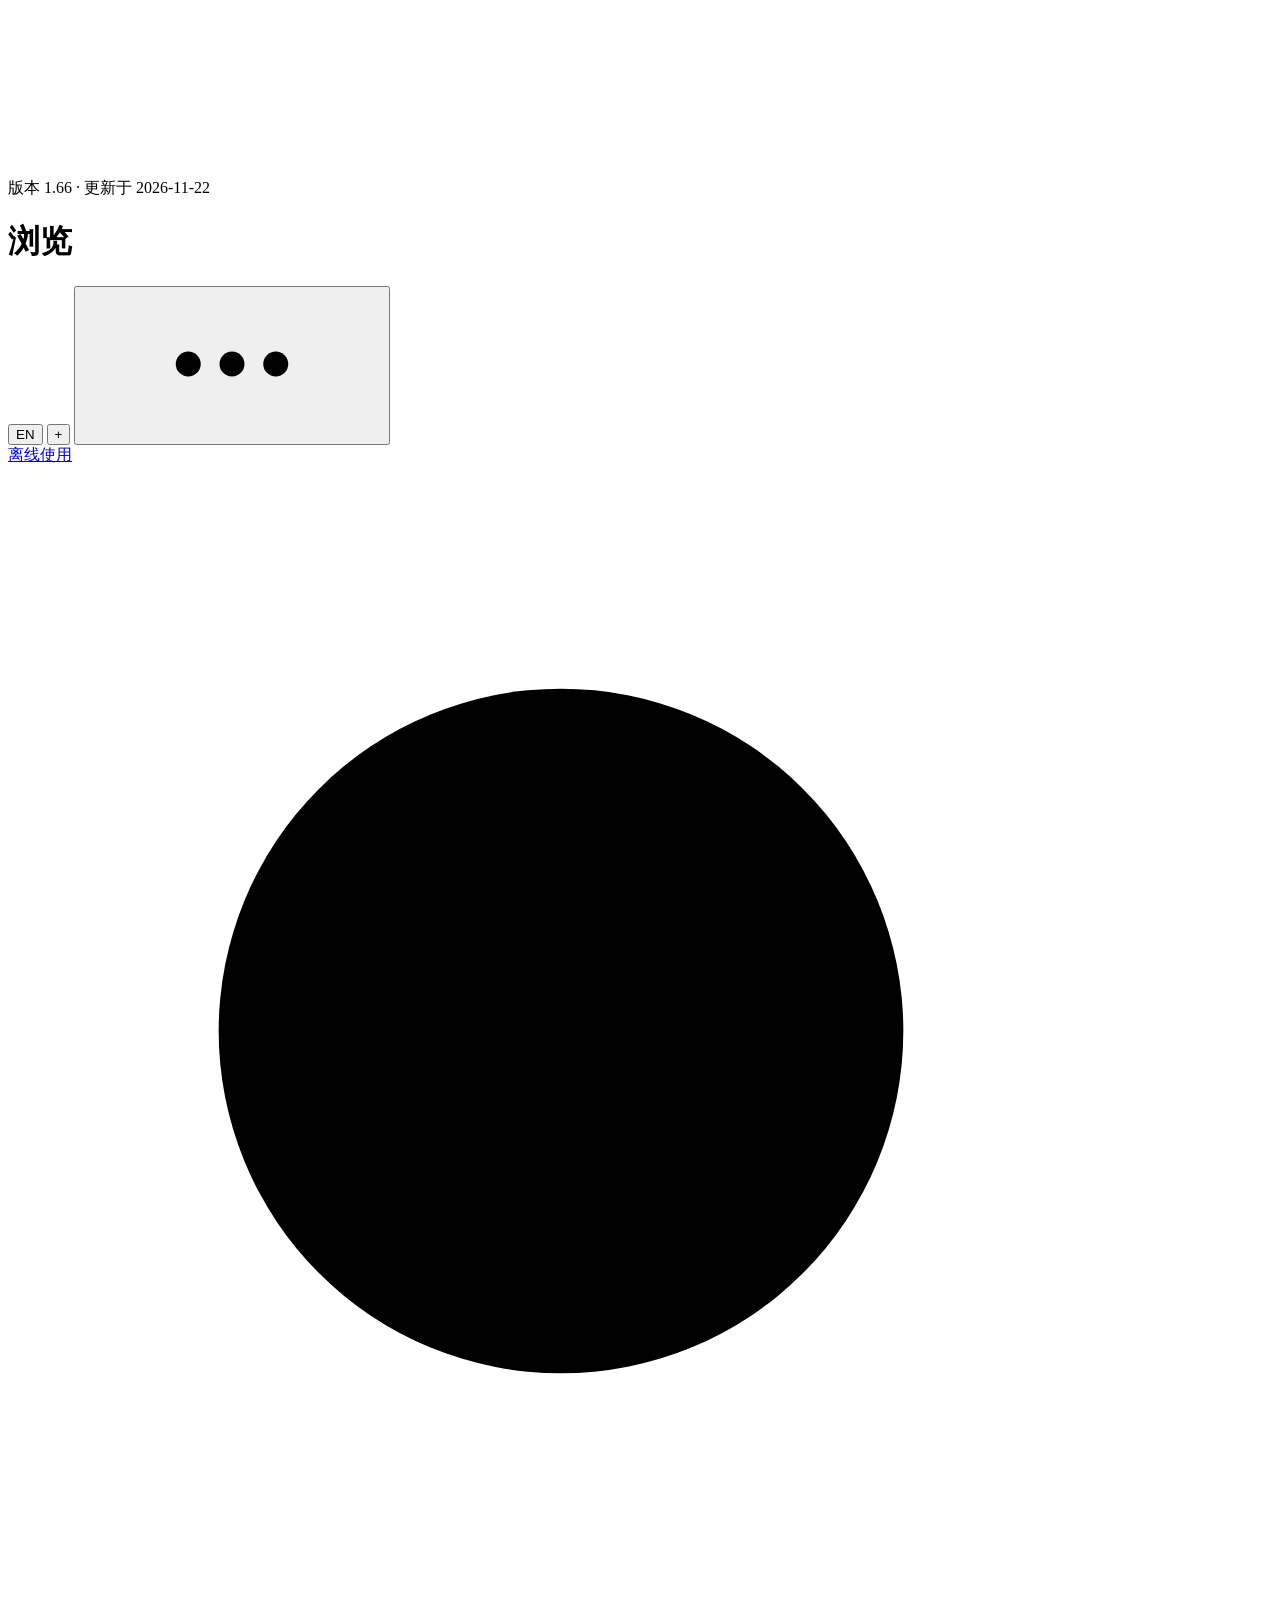
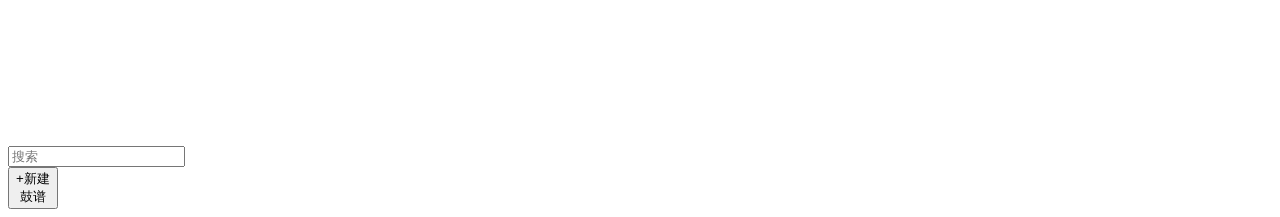
==== commit feb2ff27: "RhythmDesk 1.66: every hold, the note lock included, takes 0.1 s Same change in the Windows 11 sourc" ====
--- a/RhythmDesk-Win11/source/ui/index.html
+++ b/RhythmDesk-Win11/source/ui/index.html
@@ -29,7 +29,7 @@
     <symbol id="i-keyboard" viewBox="0 0 24 24"><rect x="2" y="5" width="20" height="14" rx="2"/><path d="M6 10h.1m4-.1h.1m4 .1h.1m4-.1h.1M7 15h10"/></symbol>
   </svg>
   <main id="rhythmBrowser" class="rhythm-browser" aria-labelledby="browserTitle">
-    <p class="browser-release"><span data-i18n="browse.release">版本</span> 1.65 · <span data-i18n="browse.updated">更新于</span> <time datetime="2026-11-22">2026-11-22</time></p>
+    <p class="browser-release"><span data-i18n="browse.release">版本</span> 1.66 · <span data-i18n="browse.updated">更新于</span> <time datetime="2026-11-22">2026-11-22</time></p>
     <div class="browser-top">
       <h1 id="browserTitle" class="browser-pill" data-i18n="browse.title">浏览</h1>
       <div class="browser-pill browser-tools">
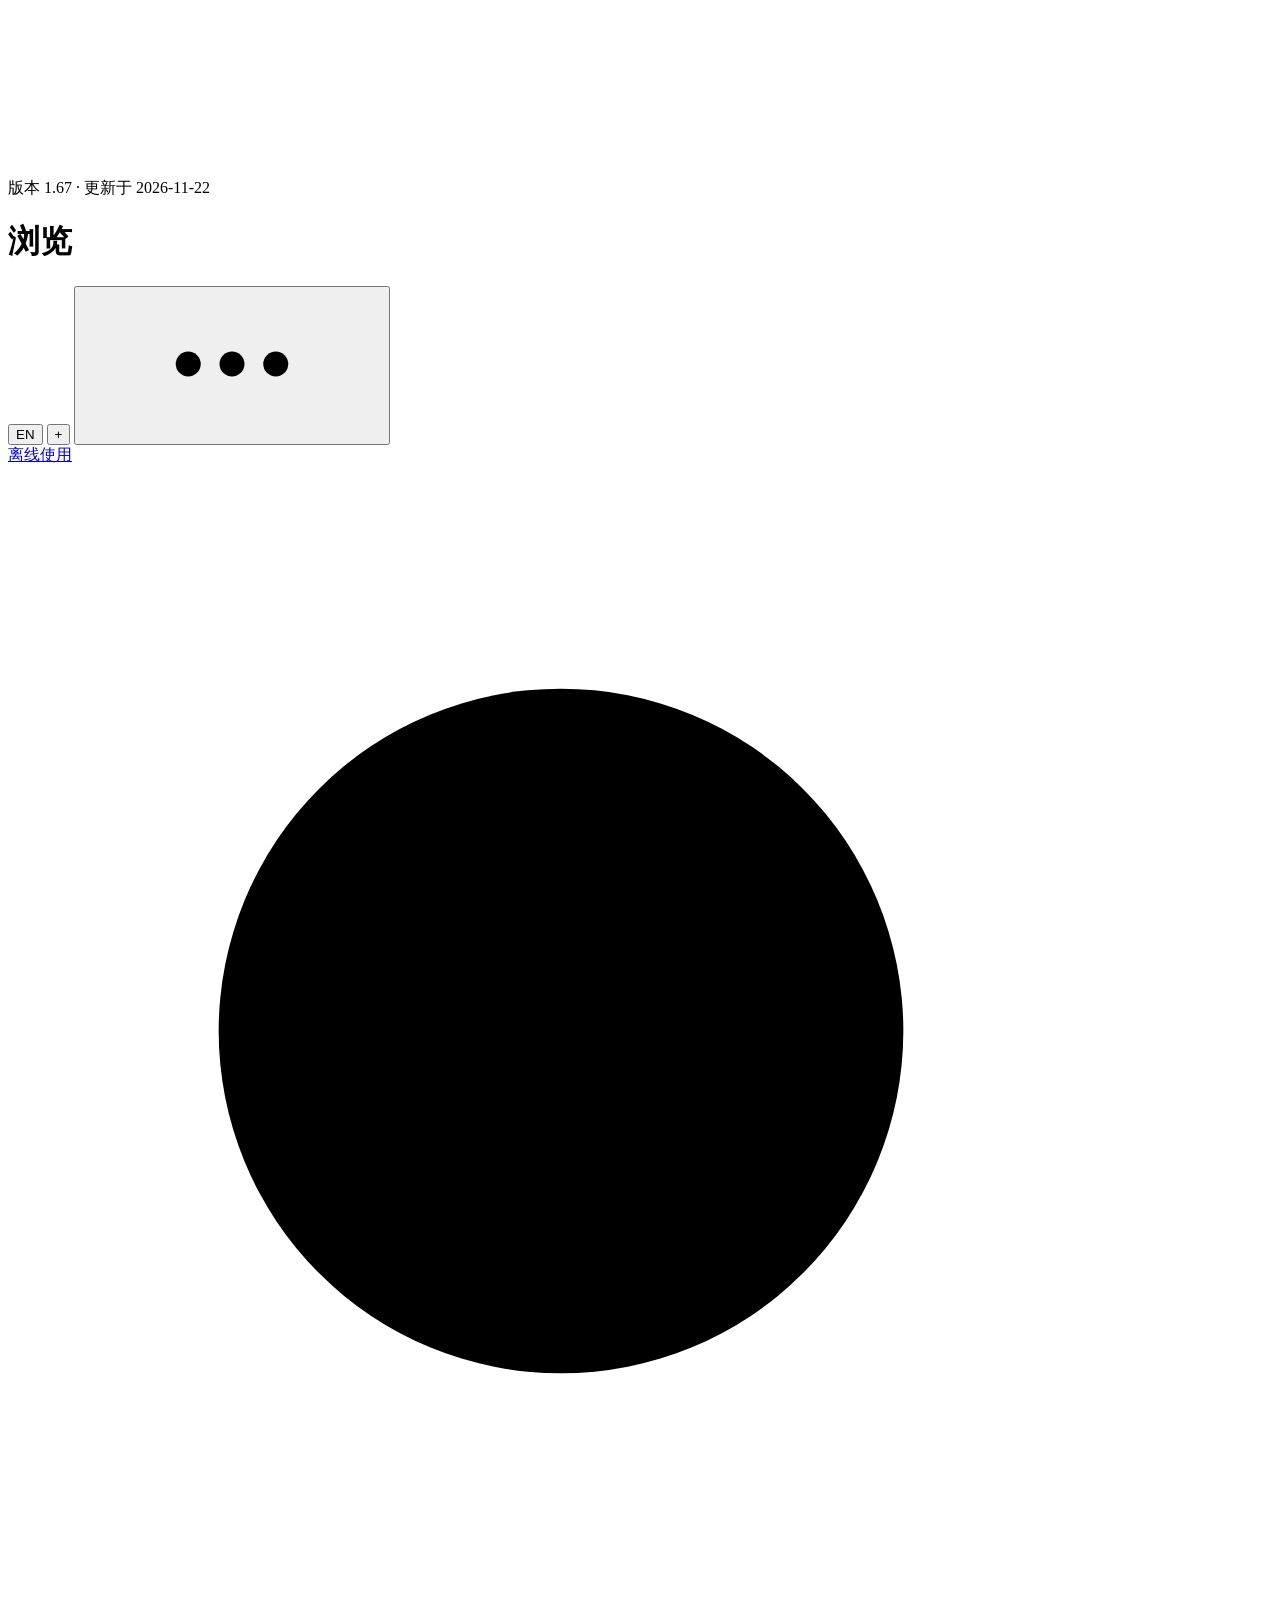
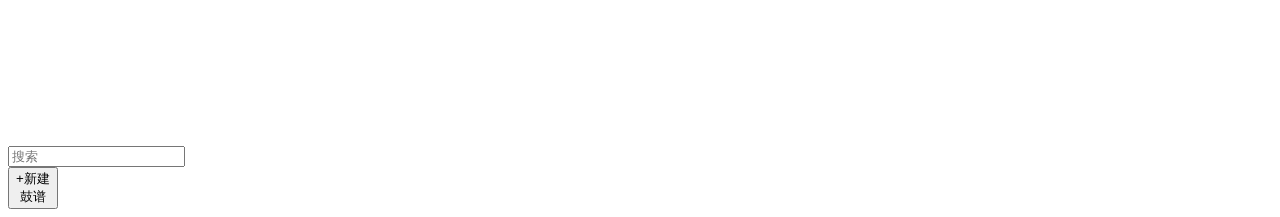
==== commit cf92978f: "RhythmDesk 1.67: 0.3 s holds, 0.5 s double-tap, Tap entry key Same changes in the Windows 11 sources" ====
--- a/RhythmDesk-Win11/source/ui/index.html
+++ b/RhythmDesk-Win11/source/ui/index.html
@@ -29,7 +29,7 @@
     <symbol id="i-keyboard" viewBox="0 0 24 24"><rect x="2" y="5" width="20" height="14" rx="2"/><path d="M6 10h.1m4-.1h.1m4 .1h.1m4-.1h.1M7 15h10"/></symbol>
   </svg>
   <main id="rhythmBrowser" class="rhythm-browser" aria-labelledby="browserTitle">
-    <p class="browser-release"><span data-i18n="browse.release">版本</span> 1.66 · <span data-i18n="browse.updated">更新于</span> <time datetime="2026-11-22">2026-11-22</time></p>
+    <p class="browser-release"><span data-i18n="browse.release">版本</span> 1.67 · <span data-i18n="browse.updated">更新于</span> <time datetime="2026-11-22">2026-11-22</time></p>
     <div class="browser-top">
       <h1 id="browserTitle" class="browser-pill" data-i18n="browse.title">浏览</h1>
       <div class="browser-pill browser-tools">
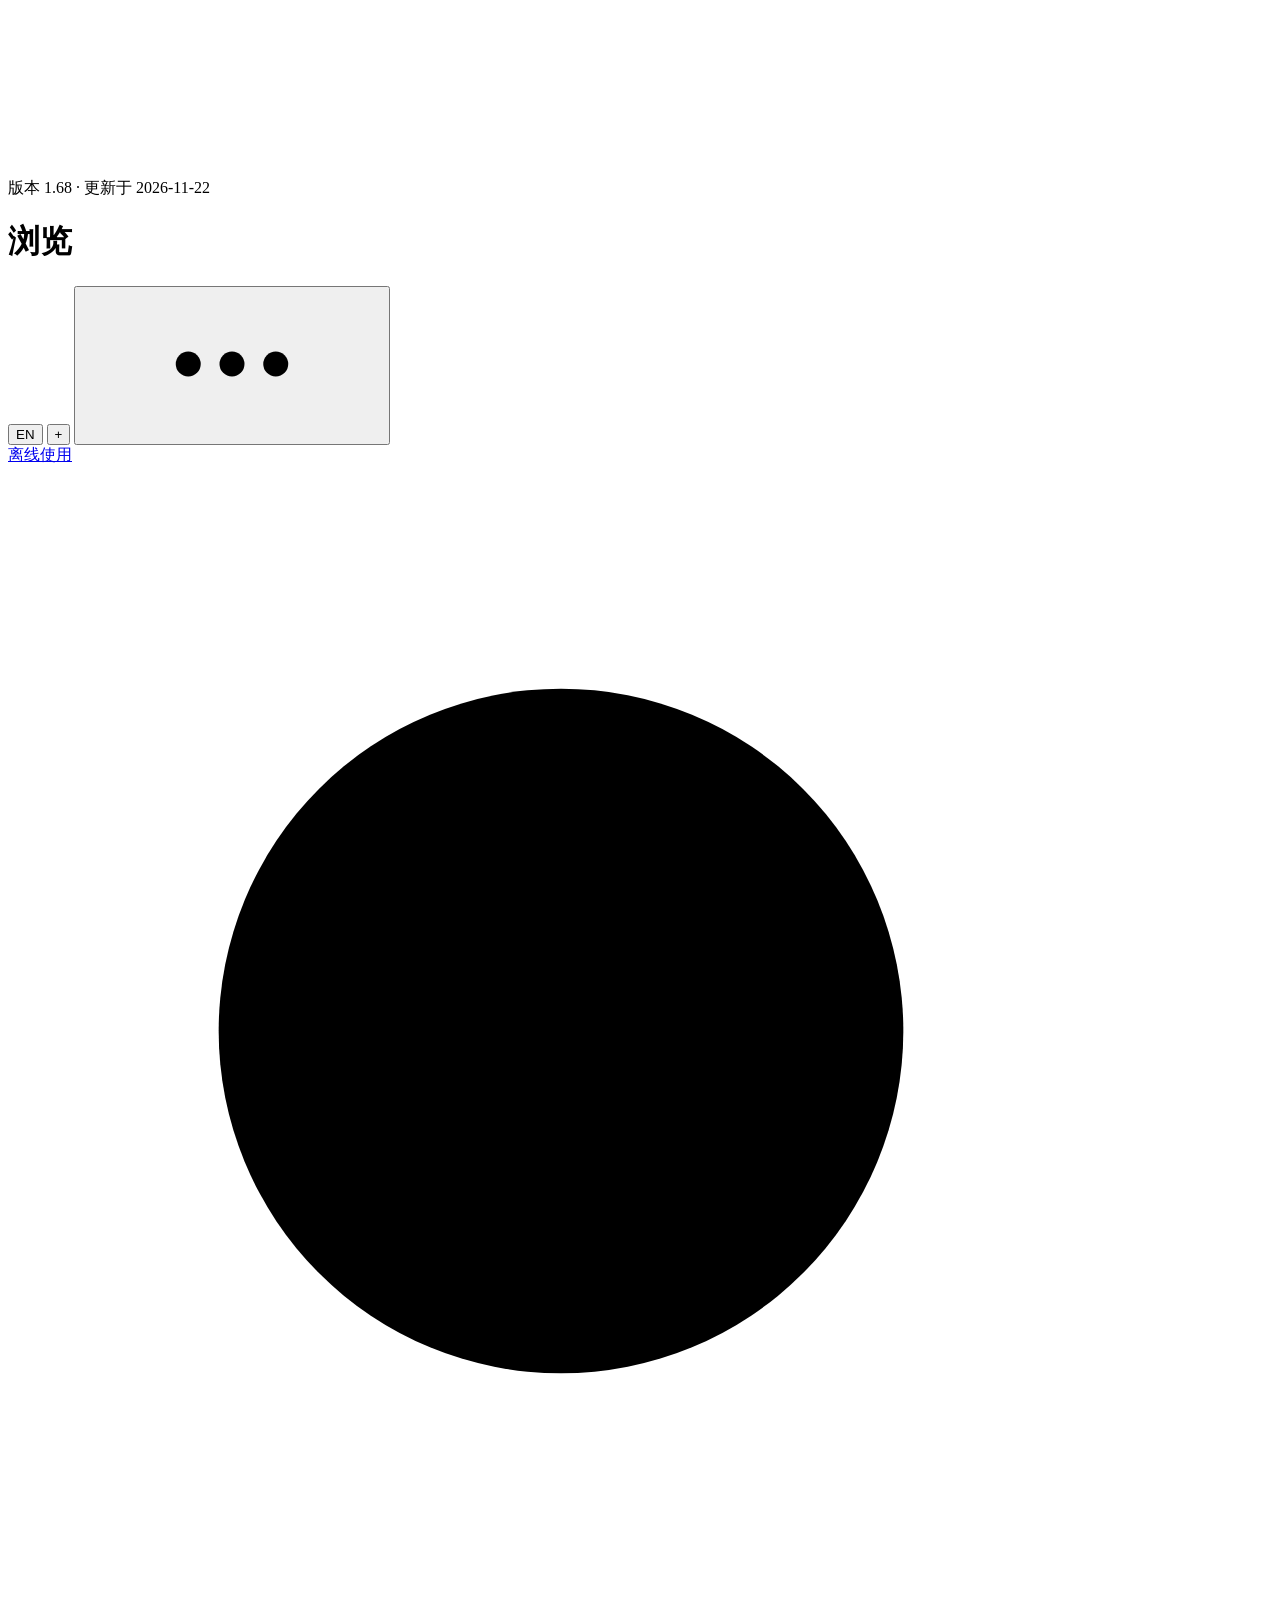
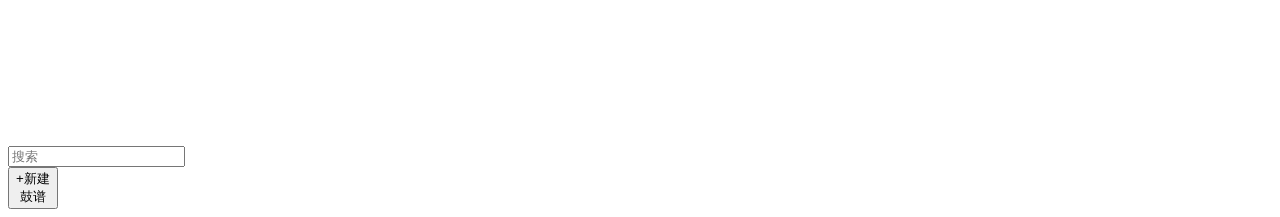
==== commit e0159519: "RhythmDesk 1.68: longer Rest key, half-width Tap entry key with an icon Same change in the Windows 1" ====
--- a/RhythmDesk-Win11/source/ui/index.html
+++ b/RhythmDesk-Win11/source/ui/index.html
@@ -27,9 +27,10 @@
     <symbol id="i-backspace" viewBox="0 0 24 24"><path d="M9 5h12v14H9l-7-7zM12 9l6 6m0-6-6 6"/></symbol>
     <symbol id="i-clear-measure" viewBox="0 0 24 24"><path d="M3 5v14M21 5v14M9 9l6 6m0-6-6 6"/></symbol>
     <symbol id="i-keyboard" viewBox="0 0 24 24"><rect x="2" y="5" width="20" height="14" rx="2"/><path d="M6 10h.1m4-.1h.1m4 .1h.1m4-.1h.1M7 15h10"/></symbol>
+    <symbol id="i-tap-entry" viewBox="0 0 24 24"><path d="M10.5 13V7.6a1.5 1.5 0 0 1 3 0V12l4.2.8a2 2 0 0 1 1.6 2.3L18.6 20h-7.2l-3.6-4.3a1.5 1.5 0 0 1 2.3-1.9l.4.5"/><path d="M8.6 7.6a3.4 3.4 0 0 1 6.8 0M6.2 7.6a5.8 5.8 0 0 1 11.6 0"/></symbol>
   </svg>
   <main id="rhythmBrowser" class="rhythm-browser" aria-labelledby="browserTitle">
-    <p class="browser-release"><span data-i18n="browse.release">版本</span> 1.67 · <span data-i18n="browse.updated">更新于</span> <time datetime="2026-11-22">2026-11-22</time></p>
+    <p class="browser-release"><span data-i18n="browse.release">版本</span> 1.68 · <span data-i18n="browse.updated">更新于</span> <time datetime="2026-11-22">2026-11-22</time></p>
     <div class="browser-top">
       <h1 id="browserTitle" class="browser-pill" data-i18n="browse.title">浏览</h1>
       <div class="browser-pill browser-tools">
